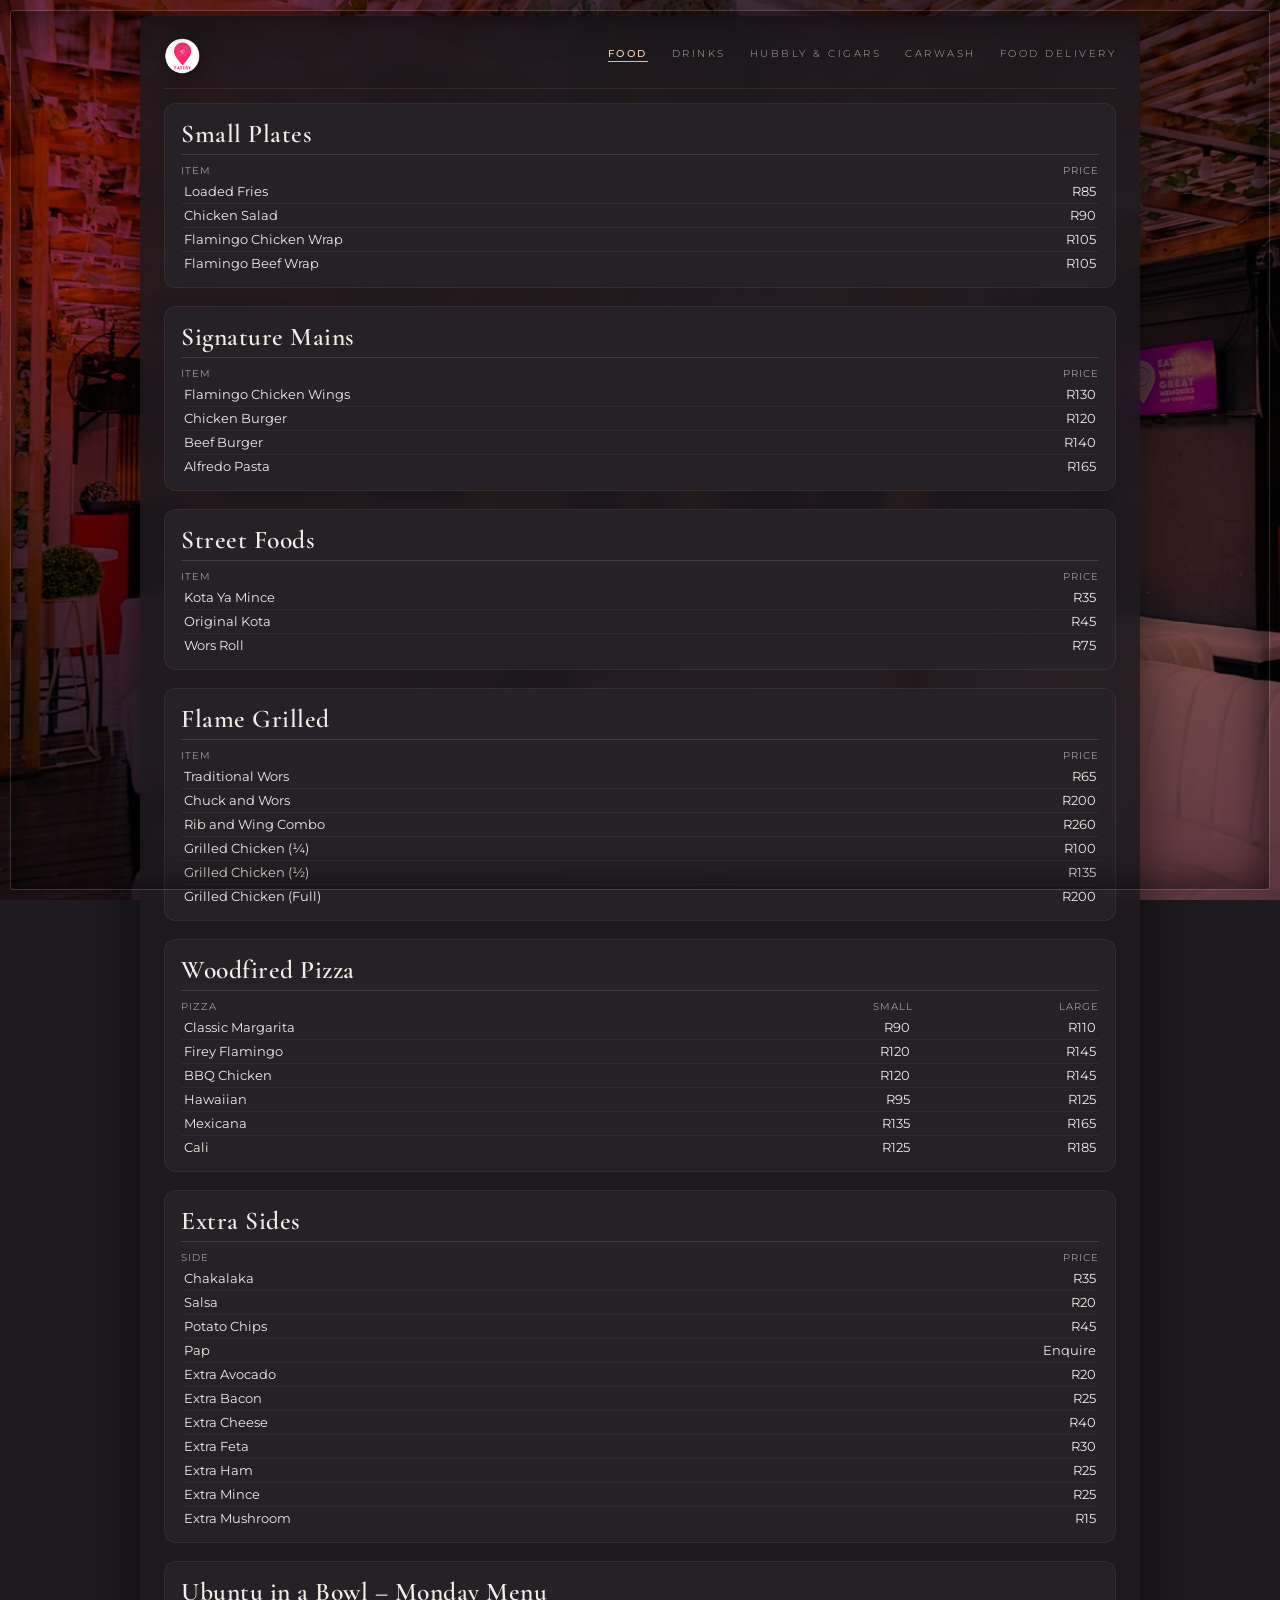
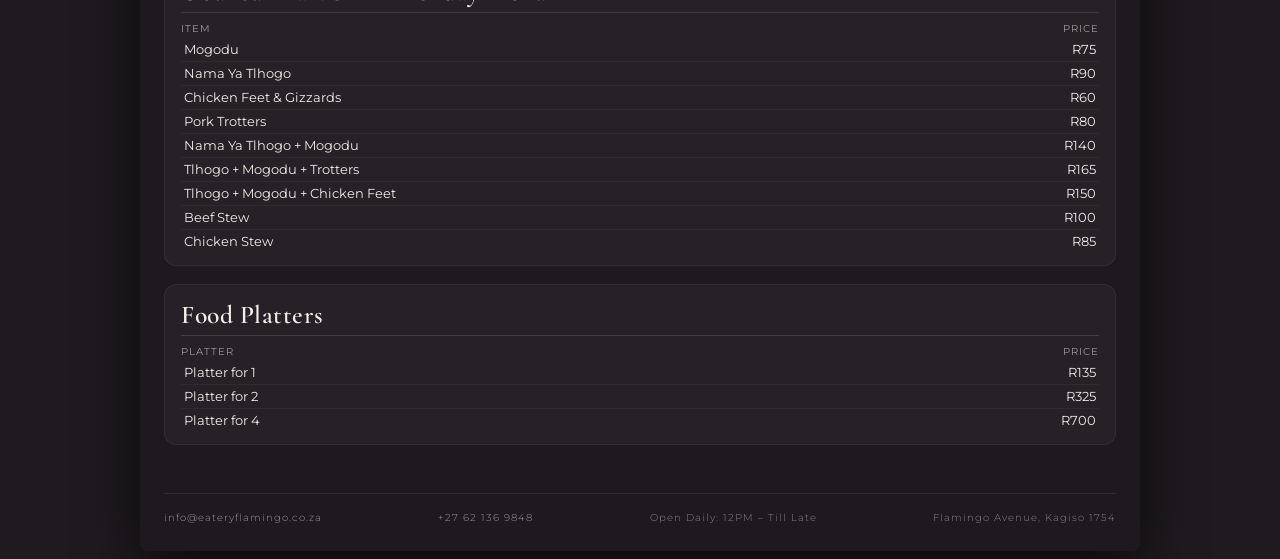
==== index.html @ 844ee7d8 "Add files via upload" ====
<!DOCTYPE html>
<html lang="en">
<head>
  <meta charset="UTF-8" />
  <meta name="viewport" content="width=device-width, initial-scale=1.0" />
  <title>Eatery At Flamingo</title>
  <link rel="icon" type="image/png" href="assets/images/LOGO.png" />
  <meta http-equiv="refresh" content="0; url=pages/food.html" />
</head>
<body>
  <div style="display:flex;justify-content:center;align-items:center;min-height:100vh;background:#1e1a1f;font-family:'Montserrat',sans-serif;color:#f3ede8;text-align:center;padding:20px;">
    <div>
      <p style="opacity:0.7;letter-spacing:2px;font-size:0.85rem;">Loading menu...</p>
      <p style="margin-top:16px;font-size:0.75rem;">
        <a href="pages/food.html" style="color:#d9a58b;text-decoration:none;border-bottom:1px solid #d9a58b;">Click here if you are not redirected</a>
      </p>
    </div>
  </div>
</body>
</html>
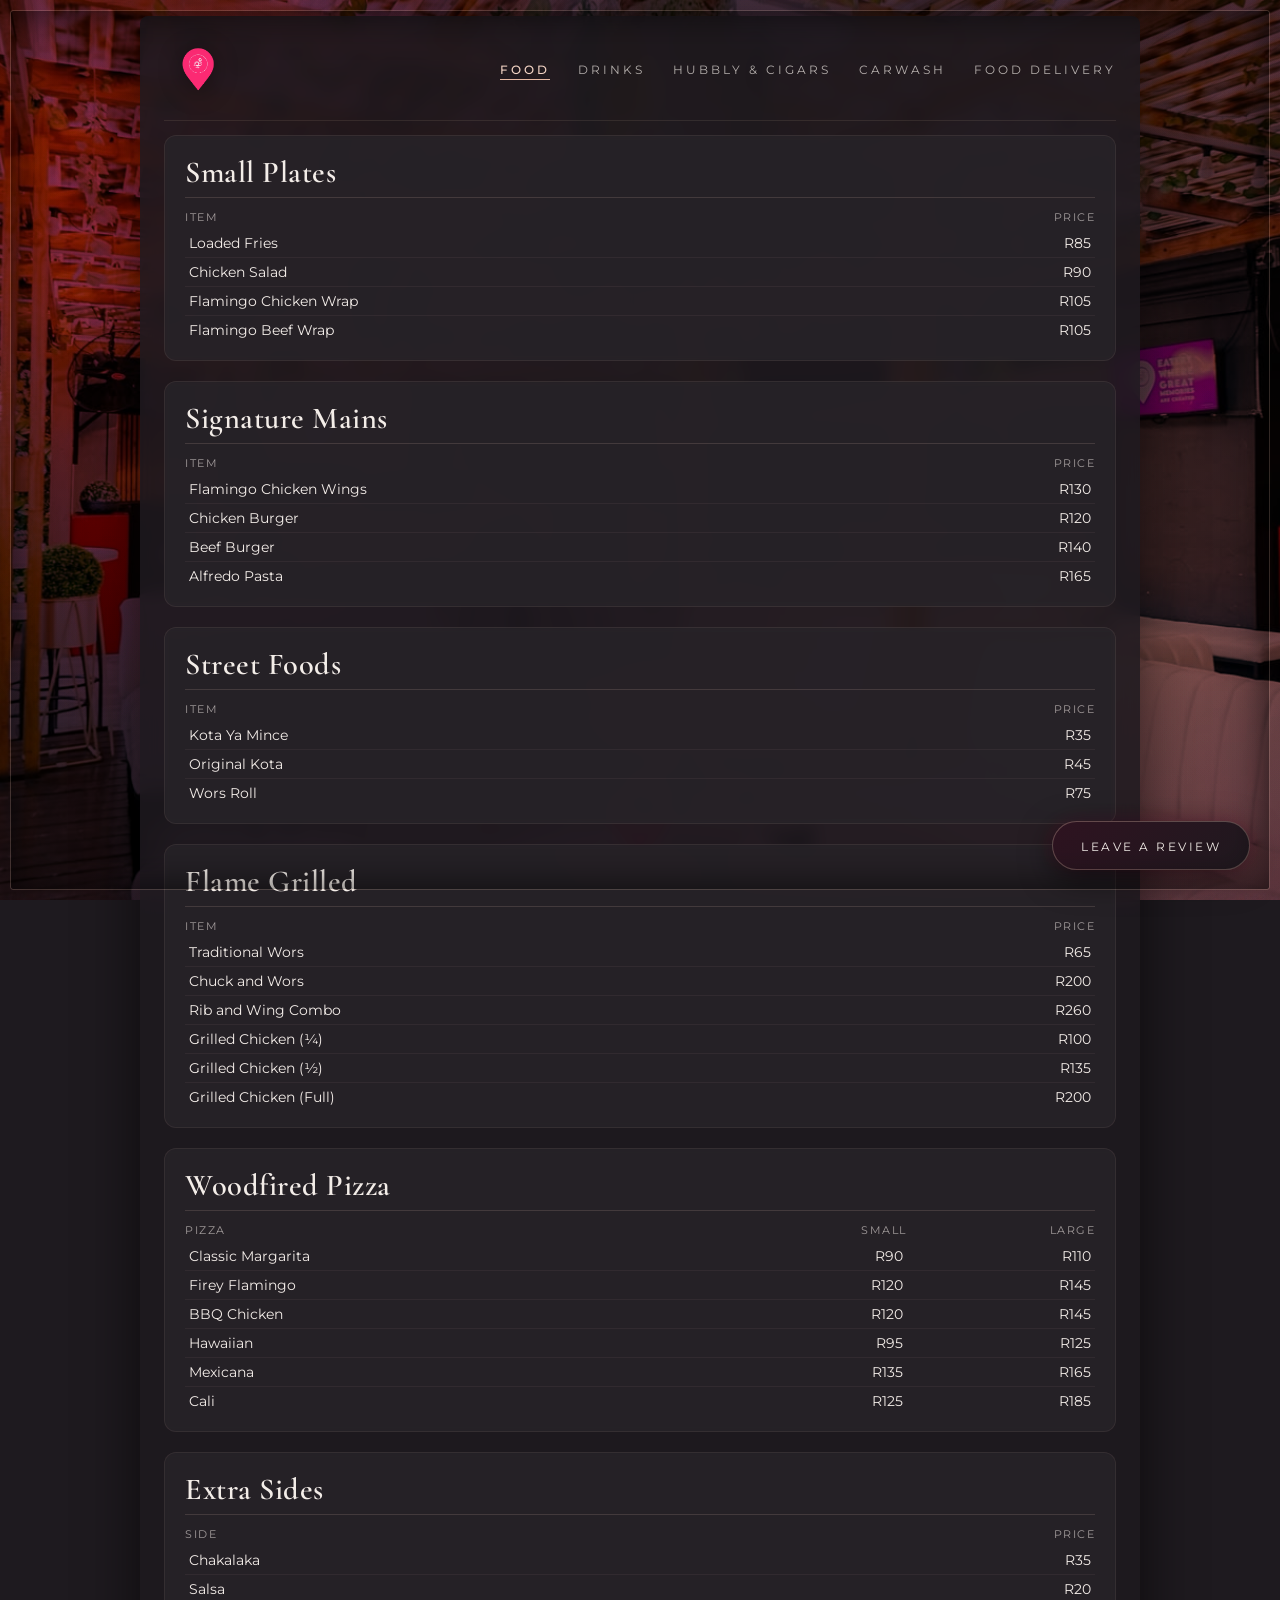
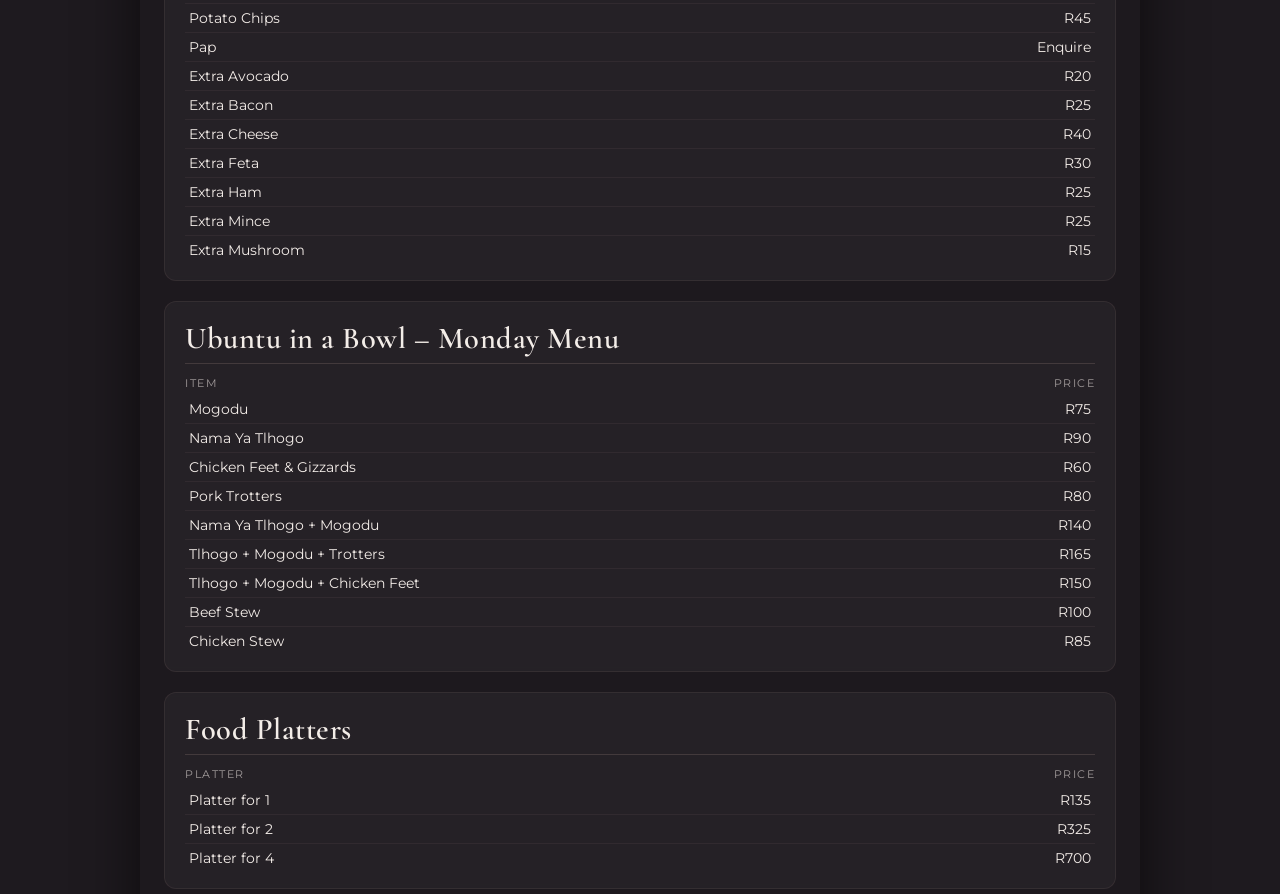
==== commit 9d3f10ed: "Add files via upload" ====
--- a/index.html
+++ b/index.html
@@ -16,5 +16,11 @@
       </p>
     </div>
   </div>
+
+  <!-- Floating Review Bubble -->
+  <a href="https://www.google.com/search?sca_esv=5108c5d7485823d0&sxsrf=APpeQnt1F_SPWdYscnKZdPUrAJWnJIfecQ:1786574213589&q=eatery+at+flamingo&si=APenkKm7iecQ4G6P-TsbSMFKIQtv3EFIqRAFw-i8uEbk55Z-_31kBnTtF7E1ZFhzxNQFP4IiCURBuR8m0vvRRQQnQyioGZvoGCbxywXcwIjeZ_4lU7WbR15l4YLff4FmmBv7tn6xTqWCmZD0bbrueZ21ypIws-q-WQ%3D%3D&sa=X&ved=2ahUKEwi5pvbKk5yWAxVXSkEAHa7mHa0QrrQLegQIIBAA&biw=1536&bih=776&dpr=1.25&pli=1&authuser=1#lrd=0x1e95a332ca206c2d:0x38d7c0745a6bb351,3,,,," target="_blank" class="review-bubble">
+    <span>Leave a Review</span>
+    <div class="pulse"></div>
+  </a>
 </body>
 </html>
